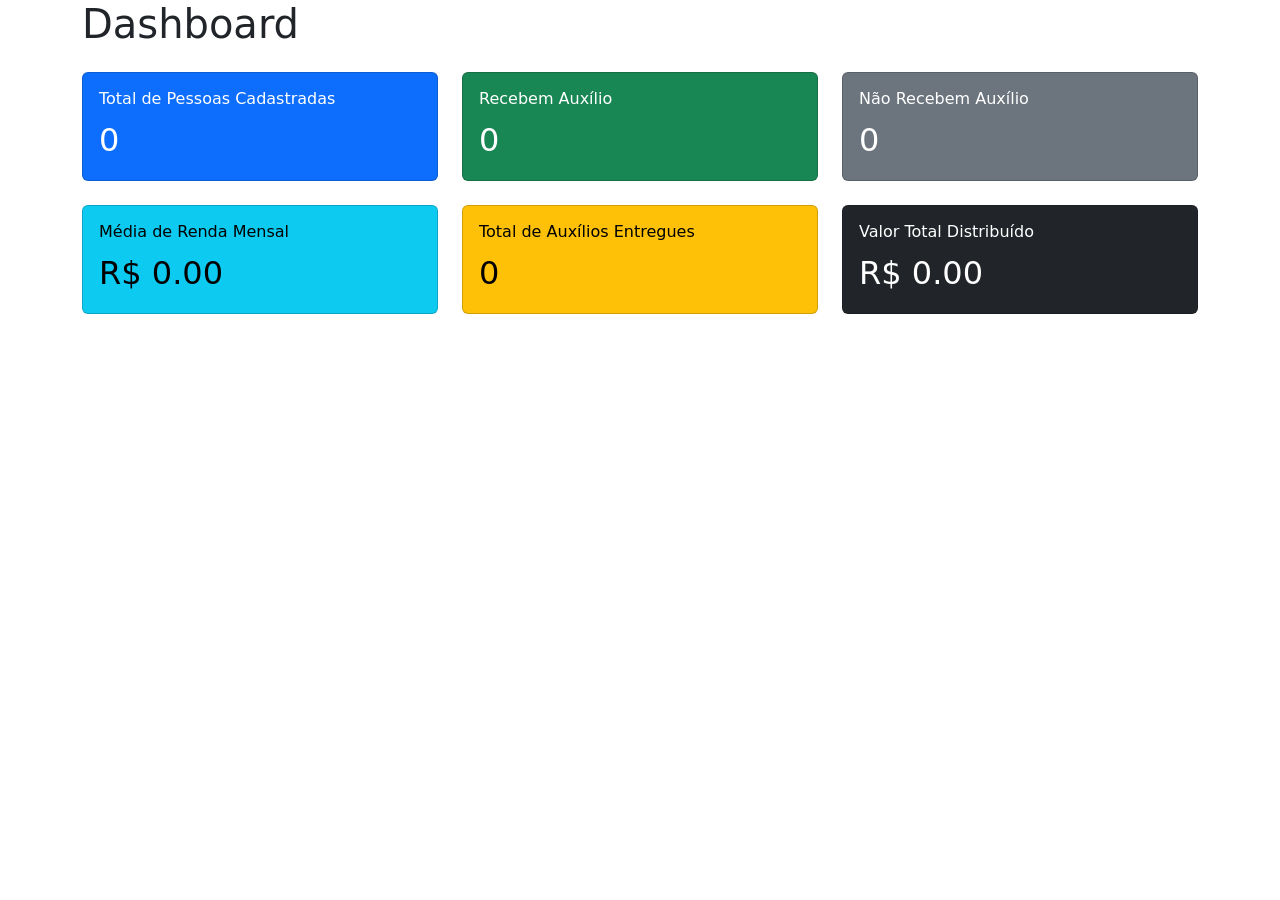
==== src/main/resources/templates/index.html @ c3c37e3d "first commit" ====
<!DOCTYPE html>
<html xmlns:th="http://www.thymeleaf.org">
<head>
    <meta charset="UTF-8">
    <title>Dashboard - Acolhe+</title>
    <link href="https://cdn.jsdelivr.net/npm/bootstrap@5.3.3/dist/css/bootstrap.min.css" rel="stylesheet">
</head>
<body>

<nav th:replace="~{fragments/navbar :: navbar}"></nav>

<div class="container">
    <h1 class="mb-4">Dashboard</h1>

    <div class="row g-4">
        <div class="col-md-4">
            <div class="card text-bg-primary h-100">
                <div class="card-body">
                    <h6 class="card-title">Total de Pessoas Cadastradas</h6>
                    <p class="card-text fs-2" th:text="${totalPessoas}">0</p>
                </div>
            </div>
        </div>

        <div class="col-md-4">
            <div class="card text-bg-success h-100">
                <div class="card-body">
                    <h6 class="card-title">Recebem Auxílio</h6>
                    <p class="card-text fs-2" th:text="${totalRecebemAuxilio}">0</p>
                </div>
            </div>
        </div>

        <div class="col-md-4">
            <div class="card text-bg-secondary h-100">
                <div class="card-body">
                    <h6 class="card-title">Não Recebem Auxílio</h6>
                    <p class="card-text fs-2" th:text="${totalNaoRecebemAuxilio}">0</p>
                </div>
            </div>
        </div>

        <div class="col-md-4">
            <div class="card text-bg-info h-100">
                <div class="card-body">
                    <h6 class="card-title">Média de Renda Mensal</h6>
                    <p class="card-text fs-2">R$ <span th:text="${mediaRenda}">0.00</span></p>
                </div>
            </div>
        </div>

        <div class="col-md-4">
            <div class="card text-bg-warning h-100">
                <div class="card-body">
                    <h6 class="card-title">Total de Auxílios Entregues</h6>
                    <p class="card-text fs-2" th:text="${totalAuxilios}">0</p>
                </div>
            </div>
        </div>

        <div class="col-md-4">
            <div class="card text-bg-dark h-100">
                <div class="card-body">
                    <h6 class="card-title">Valor Total Distribuído</h6>
                    <p class="card-text fs-2">R$ <span th:text="${valorTotalDistribuido}">0.00</span></p>
                </div>
            </div>
        </div>
    </div>
</div>

<script src="https://cdn.jsdelivr.net/npm/bootstrap@5.3.3/dist/js/bootstrap.bundle.min.js"></script>
</body>
</html>
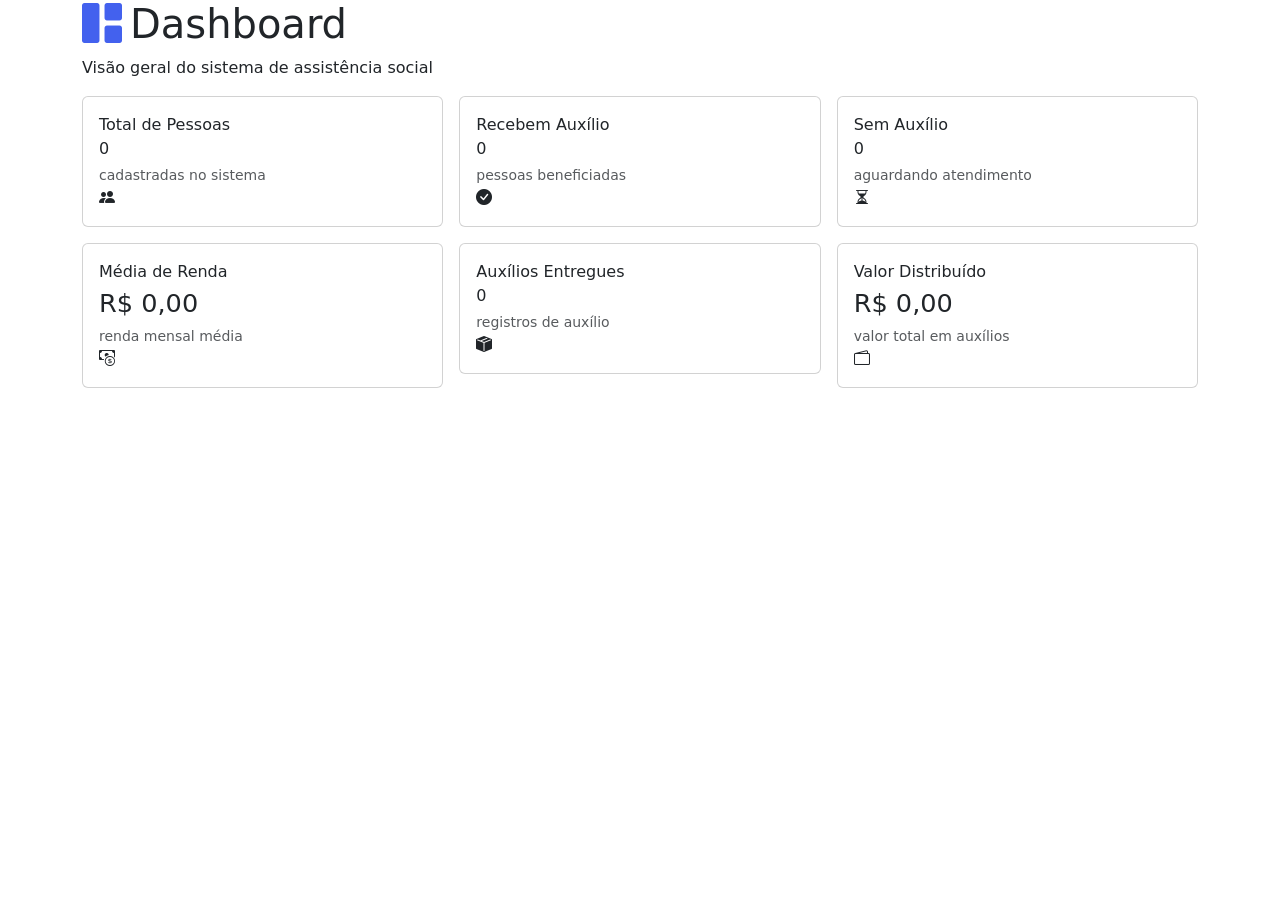
==== commit daf217d8: "last commit" ====
--- a/src/main/resources/templates/index.html
+++ b/src/main/resources/templates/index.html
@@ -2,70 +2,92 @@
 <html xmlns:th="http://www.thymeleaf.org">
 <head>
     <meta charset="UTF-8">
+    <meta name="viewport" content="width=device-width, initial-scale=1">
     <title>Dashboard - Acolhe+</title>
     <link href="https://cdn.jsdelivr.net/npm/bootstrap@5.3.3/dist/css/bootstrap.min.css" rel="stylesheet">
+    <link href="https://cdn.jsdelivr.net/npm/bootstrap-icons@1.11.3/font/bootstrap-icons.min.css" rel="stylesheet">
+    <link href="/css/style.css" rel="stylesheet">
 </head>
 <body>
 
 <nav th:replace="~{fragments/navbar :: navbar}"></nav>
 
-<div class="container">
-    <h1 class="mb-4">Dashboard</h1>
+<div class="page-wrapper">
+    <div class="container">
 
-    <div class="row g-4">
-        <div class="col-md-4">
-            <div class="card text-bg-primary h-100">
-                <div class="card-body">
-                    <h6 class="card-title">Total de Pessoas Cadastradas</h6>
-                    <p class="card-text fs-2" th:text="${totalPessoas}">0</p>
+        <div class="page-header">
+            <h1 class="page-title"><i class="bi bi-grid-1x2-fill me-2" style="color:#4361ee;"></i>Dashboard</h1>
+            <p class="page-subtitle">Visão geral do sistema de assistência social</p>
+        </div>
+
+        <div class="row g-3 mb-4">
+            <div class="col-sm-6 col-lg-4">
+                <div class="stat-card primary card">
+                    <div class="card-body">
+                        <div class="stat-card-label">Total de Pessoas</div>
+                        <div class="stat-card-value" th:text="${totalPessoas}">0</div>
+                        <small class="opacity-75 mt-1 d-block">cadastradas no sistema</small>
+                        <i class="bi bi-people-fill stat-card-icon"></i>
+                    </div>
+                </div>
+            </div>
+
+            <div class="col-sm-6 col-lg-4">
+                <div class="stat-card success card">
+                    <div class="card-body">
+                        <div class="stat-card-label">Recebem Auxílio</div>
+                        <div class="stat-card-value" th:text="${totalRecebemAuxilio}">0</div>
+                        <small class="opacity-75 mt-1 d-block">pessoas beneficiadas</small>
+                        <i class="bi bi-check-circle-fill stat-card-icon"></i>
+                    </div>
+                </div>
+            </div>
+
+            <div class="col-sm-6 col-lg-4">
+                <div class="stat-card secondary card">
+                    <div class="card-body">
+                        <div class="stat-card-label">Sem Auxílio</div>
+                        <div class="stat-card-value" th:text="${totalNaoRecebemAuxilio}">0</div>
+                        <small class="opacity-75 mt-1 d-block">aguardando atendimento</small>
+                        <i class="bi bi-hourglass-split stat-card-icon"></i>
+                    </div>
+                </div>
+            </div>
+
+            <div class="col-sm-6 col-lg-4">
+                <div class="stat-card info card">
+                    <div class="card-body">
+                        <div class="stat-card-label">Média de Renda</div>
+                        <div class="stat-card-value" style="font-size:1.6rem;">R$ <span th:text="${mediaRenda}">0,00</span></div>
+                        <small class="opacity-75 mt-1 d-block">renda mensal média</small>
+                        <i class="bi bi-cash-coin stat-card-icon"></i>
+                    </div>
+                </div>
+            </div>
+
+            <div class="col-sm-6 col-lg-4">
+                <div class="stat-card warning card">
+                    <div class="card-body">
+                        <div class="stat-card-label">Auxílios Entregues</div>
+                        <div class="stat-card-value" th:text="${totalAuxilios}">0</div>
+                        <small class="opacity-75 mt-1 d-block">registros de auxílio</small>
+                        <i class="bi bi-box-seam-fill stat-card-icon"></i>
+                    </div>
+                </div>
+            </div>
+
+            <div class="col-sm-6 col-lg-4">
+                <div class="stat-card dark card">
+                    <div class="card-body">
+                        <div class="stat-card-label">Valor Distribuído</div>
+                        <div class="stat-card-value" style="font-size:1.6rem;">R$ <span th:text="${valorTotalDistribuido}">0,00</span></div>
+                        <small class="opacity-75 mt-1 d-block">valor total em auxílios</small>
+                        <i class="bi bi-wallet2 stat-card-icon"></i>
+                    </div>
                 </div>
             </div>
         </div>
 
-        <div class="col-md-4">
-            <div class="card text-bg-success h-100">
-                <div class="card-body">
-                    <h6 class="card-title">Recebem Auxílio</h6>
-                    <p class="card-text fs-2" th:text="${totalRecebemAuxilio}">0</p>
-                </div>
-            </div>
-        </div>
-
-        <div class="col-md-4">
-            <div class="card text-bg-secondary h-100">
-                <div class="card-body">
-                    <h6 class="card-title">Não Recebem Auxílio</h6>
-                    <p class="card-text fs-2" th:text="${totalNaoRecebemAuxilio}">0</p>
-                </div>
-            </div>
-        </div>
-
-        <div class="col-md-4">
-            <div class="card text-bg-info h-100">
-                <div class="card-body">
-                    <h6 class="card-title">Média de Renda Mensal</h6>
-                    <p class="card-text fs-2">R$ <span th:text="${mediaRenda}">0.00</span></p>
-                </div>
-            </div>
-        </div>
-
-        <div class="col-md-4">
-            <div class="card text-bg-warning h-100">
-                <div class="card-body">
-                    <h6 class="card-title">Total de Auxílios Entregues</h6>
-                    <p class="card-text fs-2" th:text="${totalAuxilios}">0</p>
-                </div>
-            </div>
-        </div>
-
-        <div class="col-md-4">
-            <div class="card text-bg-dark h-100">
-                <div class="card-body">
-                    <h6 class="card-title">Valor Total Distribuído</h6>
-                    <p class="card-text fs-2">R$ <span th:text="${valorTotalDistribuido}">0.00</span></p>
-                </div>
-            </div>
-        </div>
     </div>
 </div>
 
